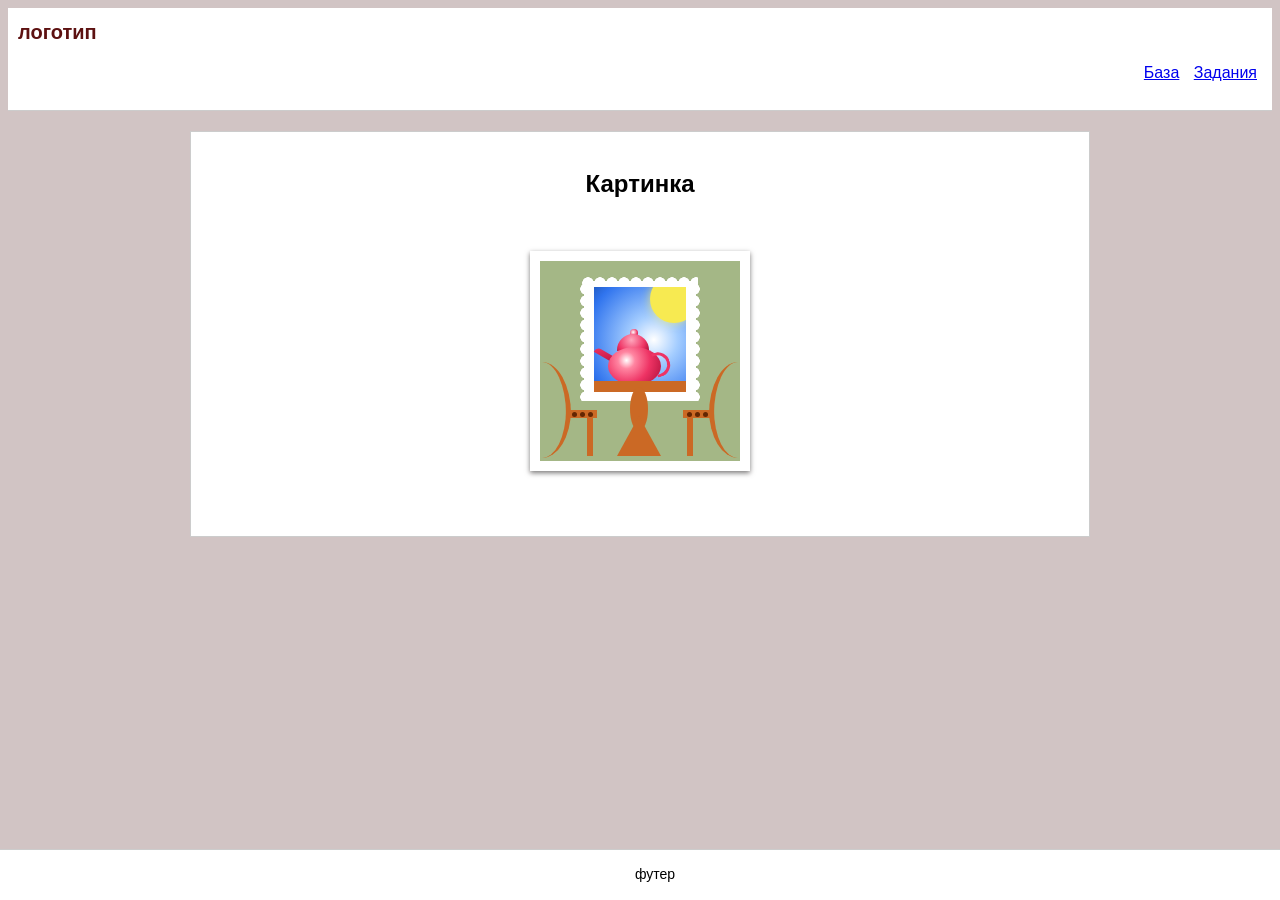
==== index.html @ 26da4ea9 "pic" ====
<html lang="en">
<head>
    <meta charset="UTF-8">
    <meta name="viewport" content="width=device-width, initial-scale=1.0">
    <title>Мое чудо!!!</title>
    <link rel="stylesheet" href="css/style.css">
</head>
<body>
    <header class="header">
        <div class="logo">логотип</div>

        <nav class="menu">
            <ul>
                <li><a href="#">База</a></li>
                <li><a href="#">Задания</a></li>
            </ul>
        </nav>

    </header>

    <main class="main-content">
        <section class="section">
            <h1>Картинка</h1>
            <div class="pic">
                <div class="curtain">
                <div class="curtain-scallops">
                    <div class="curtain-scallops-top"></div>
                    <div class="curtain-scallops-left"></div>
                    <div class="curtain-scallops-right"></div>
                </div>
                <div class="window">
                    <div class="sun"></div>
                </div>
                </div>

                <div class="chair chair-left">
                    <div class="chair-back">
                        <div class="chair-back-top"></div>
                        <div class="chair-back-bottom"></div>
                    </div>
                    <div class="chair-seat">
                        <div class="chair-rivets"></div>
                    </div>
                    <div class="chair-leg-front"></div>
                </div>

                <div class="table">
                    <div class="table-top"></div>
                    <div class="table-leg">
                        <div class="table-bulb"></div>
                    </div>
                    <div class="table-base"></div>
                </div>

                <div class="teapot">
                    <div class="teapot-knob"></div>
                    <div class="teapot-lid"></div>
                    <div class="teapot-spout"></div>
                    <div class="teapot-body"></div>
                    <div class="teapot-handle"></div>
                </div>

                <div class="chair chair-right">
                    <div class="chair-back">
                        <div class="chair-back-top"></div>
                        <div class="chair-back-bottom"></div>
                    </div>
                    <div class="chair-seat">
                        <div class="chair-rivets"></div>
                    </div>
                    <div class="chair-leg-front"></div>
                </div>

            </div>

        </section>

        
    </main>

    <footer class="footer">
        футер
    </footer>
</body>
</html>
---- css/style.css ----
body {
    font-family: Arial, sans-serif;
    font-size: 16px;
    line-height: 1.4;
    color: #000000;
    background-color: #3900003b;
    
}

.header {
    border-bottom: 1px solid #ccc;
    padding: 10px;
    text-align: right;
    background-color: #ffffff;
}

.logo {
    text-align: left;
    font-size: 20px;
    font-weight: bold;
    color: #5d1111;
    margin-bottom: 10px;
}

.menu ul {
    list-style: none;
    padding: 0;
}

.menu li {
    display: inline-block;
    margin: 0 5px;
}

.menu a {
    color: #0000ee;
    text-decoration: underline;
}

.main-content {
    max-width: 900px;
    margin: 20px auto;
    padding: 0 10px;
}

.section {
    border: 1px solid #ccc;
    padding: 15px;
    background-color: #ffffff;
}

.section h1 {
    text-align: center;
    font-size: 24px;
    margin-bottom: 10px;
}


.footer {
    border-top: 1px solid #ccc;
    padding: 15px;
    text-align: center;
    font-size: 14px;
    background-color: #ffffff;
    position: fixed;
    bottom: 0;
    left: 0;
    width: 100%;
}



/* картинка */
.pic {
  width: 200px;
  height: 200px;
  border: 10px solid #ffffff;
  background-color: #a4b786;
  margin: 50px auto;
  overflow: hidden;
  position: relative;
  box-shadow: 0px 2px 5px #797777;
  box-sizing: content-box;
}

.curtain {
  position: absolute;
  top: 20px;
  left: 44px;
  width: 112px;
  height: 120px;
  background-color: #ffffff;
}

.curtain-scallops {
  position: absolute;
  inset: -4px -4px 0 -4px;
}

.curtain-scallops-top {
  position: absolute;
  top: 0;
  left: 2px;
  right: 2px;
  height: 12px;
  background-image: radial-gradient(circle at 6px 6px, #ffffff 5.5px, transparent 6px);
  background-size: 12px 12px;
  background-repeat: repeat;
}

.curtain-scallops-left {
  position: absolute;
  top: 6px;
  bottom: 0;
  left: 0;
  width: 12px;
  background-image: radial-gradient(circle at 6px 6px, #ffffff 5.5px, transparent 6px);
  background-size: 12px 12px;
  background-repeat: repeat;
}

.curtain-scallops-right {
  position: absolute;
  top: 6px;
  bottom: 0;
  right: 0;
  width: 12px;
  background-image: radial-gradient(circle at 6px 6px, #ffffff 5.5px, transparent 6px);
  background-size: 12px 12px;
  background-repeat: repeat;
}

.window {
  position: absolute;
  top: 6px;
  left: 10px;
  width: 92px;
  height: 96px;
  background: radial-gradient(circle at 65% 55%, #ffffff 0%, #a4cdff 30%, #3074ee 85%, #235ec7 100%);
  overflow: hidden;
}

.sun {
  position: absolute;
  top: -12px;
  right: -12px;
  width: 48px;
  height: 48px;
  background-color: #f7ea51;
  border-radius: 50%;
  box-shadow: 0 0 10px rgba(255, 240, 100, 0.7);
}

.table {
  position: absolute;
  bottom: 0;
  left: 0;
  width: 100%;
  height: 98px;
  pointer-events: none;
  z-index: 11;
}

.table-top {
  position: absolute;
  top: 18px;
  left: 54px;
  width: 92px;
  height: 11px;
  background-color: #cb6925;
}

.table-leg {
  position: absolute;
  top: 20px;
  left: 90px;
  width: 18px;
  height: 54px;
}

.table-bulb {
  position: absolute;
  top: 4px;
  left: 0;
  width: 18px;
  height: 44px;
  background: #cb6925;
  border-radius: 50%;
}

.table-base {
  position: absolute;
  bottom: 5px;
  left: 77px;
  width: 0;
  height: 0;
  border-bottom: 40px solid #cb6925;
  border-left: 22px solid transparent;
  border-right: 22px solid transparent;
}

.teapot {
  position: absolute;
  top: 68px;
  left: 54px;
  width: 82px;
  height: 56px;
  z-index: 10;
}

.teapot-body {
  position: absolute;
  bottom: 0;
  left: 14px;
  width: 53px;
  height: 38px;
  background: radial-gradient(circle at 35% 35%, #ffffff 0%, #ff85a1 20%, #ee3364 55%, #ba1542 90%, #820b2b 100%);
  border-radius: 50%;
}

.teapot-lid {
  position: absolute;
  top: 5px;
  left: 23px;
  width: 32px;
  height: 17px;
  background: radial-gradient(circle at 45% 35%, #ffa6bc 0%, #ee3364 65%, #a81039 100%);
  border-radius: 17px 17px 0 0;
}

.teapot-knob {
  position: absolute;
  top: 0;
  left: 36px;
  width: 8px;
  height: 8px;
  background: radial-gradient(circle at 40% 40%, #ffffff 0%, #ee3364 60%, #8b082c 100%);
  border-radius: 50%;
}

.teapot-spout {
  position: absolute;
  bottom: 28px;
  left: 0;
  width: 19px;
  height: 6px;
  background: linear-gradient(135deg, #ee3364 0%, #c41846 100%);
  transform: rotate(30deg);
  border-radius: 5px 0 0px 0px;
}

.teapot-handle {
  position: absolute;
  top: 22px;
  right: 6px;
  width: 13px;
  height: 19px;
  border: 3px solid #ee3364;
  border-left: none;
  border-radius: 0 13px 13px 0;
  transform: rotate(-16.5deg);
}

.chair {
  position: absolute;
  bottom: 14px;
  width: 43px;
  height: 85px;
  z-index: 5;
}

.chair-left {
  left: 12px;
}

.chair-right {
  right: 12px;
  transform: scaleX(-1);
}

.chair-seat {
  position: absolute;
  top: 48px;
  left: 16px;
  width: 29px;
  height: 8px;
  background-color: #cb6925;
  border-radius: 0px;
}

.chair-rivets {
  position: absolute;
  top: 2px;
  left: 4px;
  width: 5px;
  height: 5px;
  background-color: #632603;
  border-radius: 50%;
  box-shadow: 8px 0 #632603, 16px 0 #632603;
}

.chair-leg-front {
  position: absolute;
  top: 55px;
  right: 2px;
  width: 6px;
  height: 39px;
  background-color: #cb6925;
}

.chair-back {
  position: absolute;
  top: 0;
  left: -10px;
  width: 28px;
  height: 98px;
}

.chair-back-top {
  position: absolute;
  top: 0;
  left: 0px;
  width: 24px;
  height: 52px;
  border-right: 5px solid #cb6925;
  border-radius: 0 100% 0 0; 
}

.chair-back-bottom {
  position: absolute;
  top: 48px;
  left: 0px;
  width: 24px;
  height: 48px;
  border-right: 5px solid #cb6925;
  border-radius: 0 0 100% 0;
}
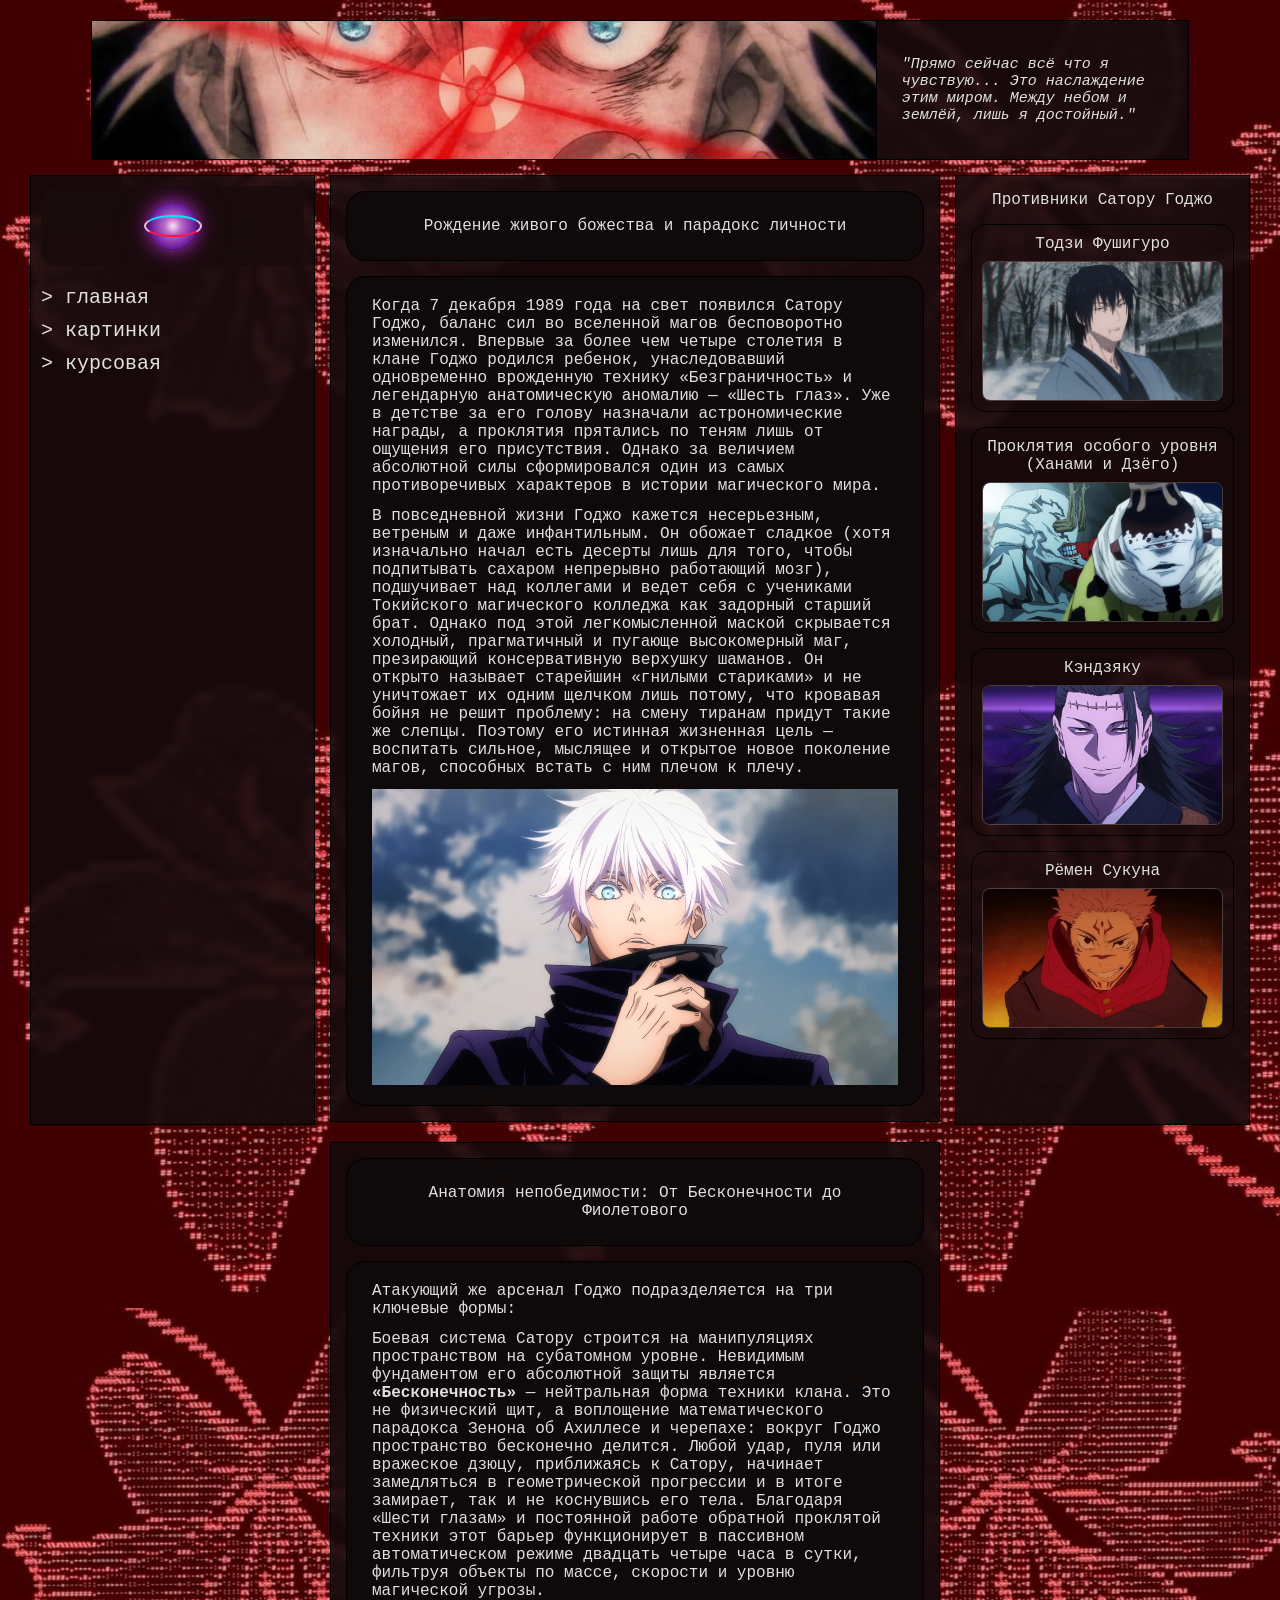
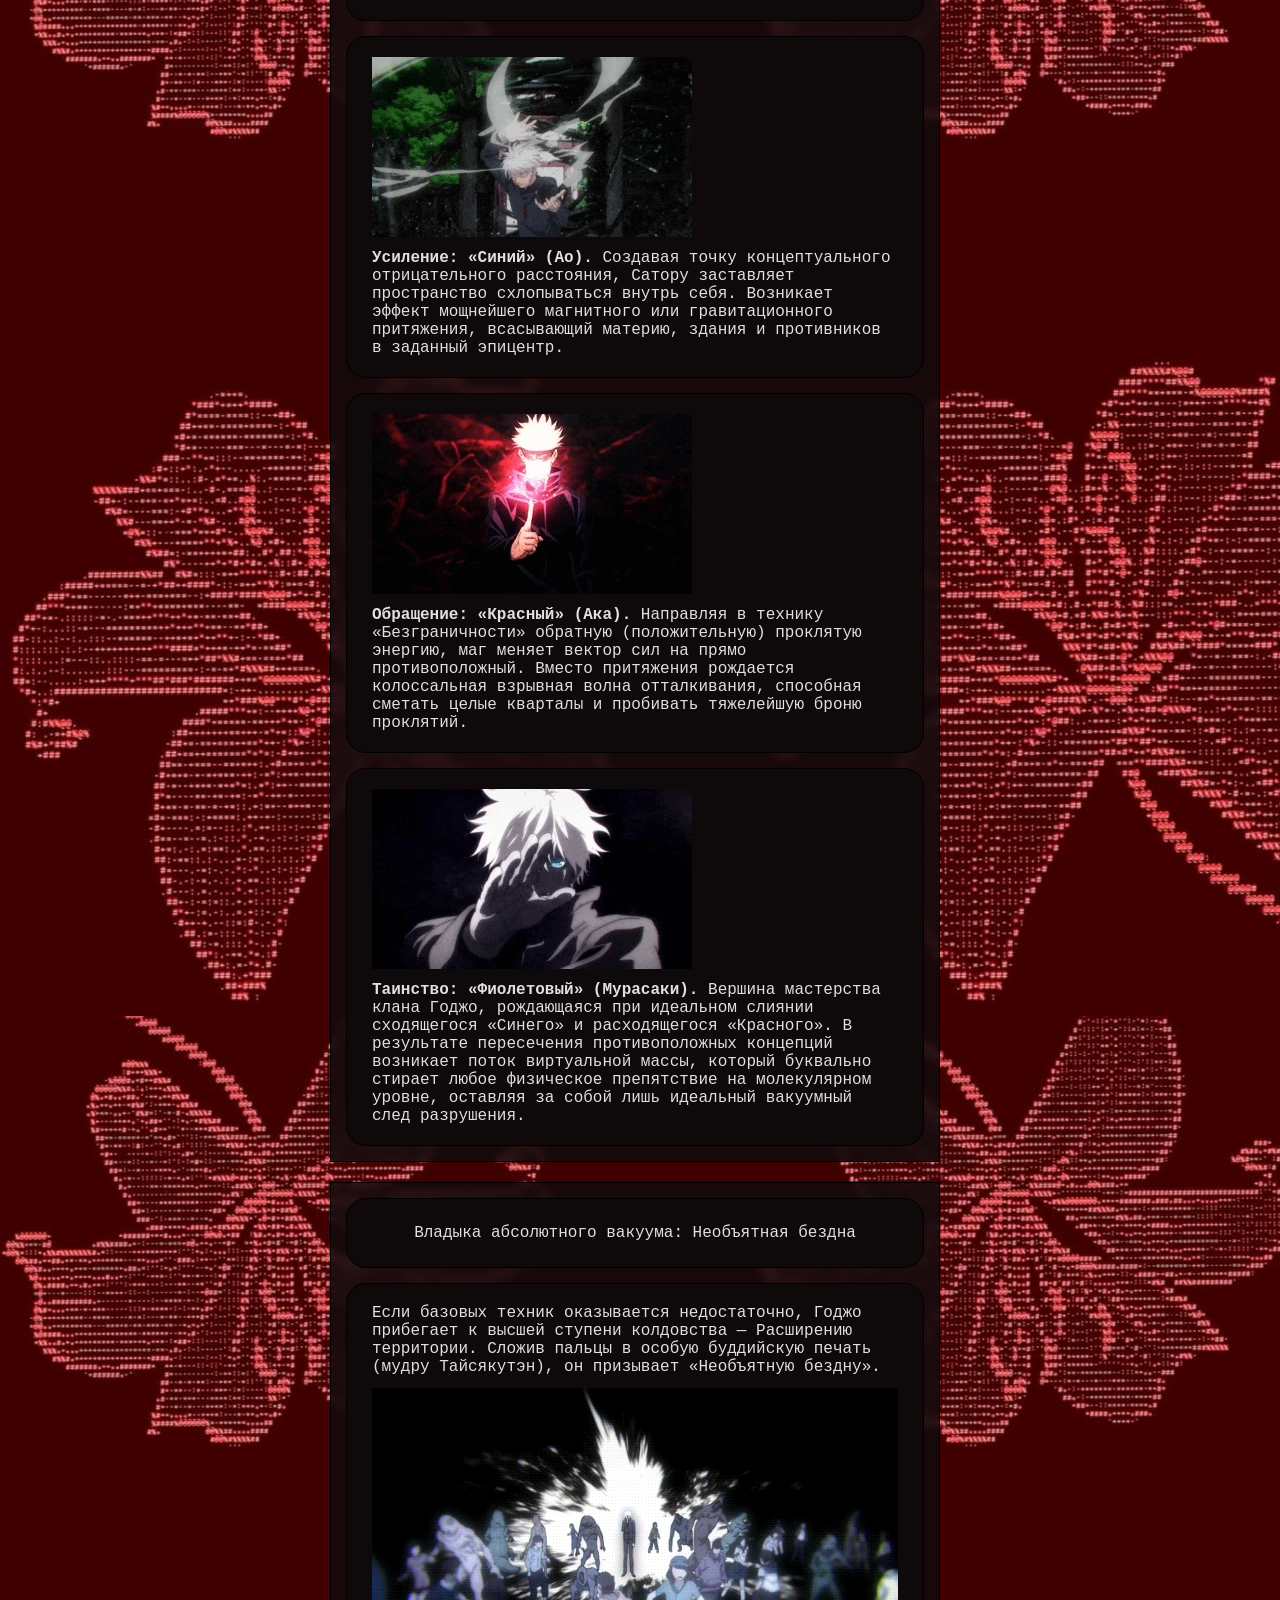
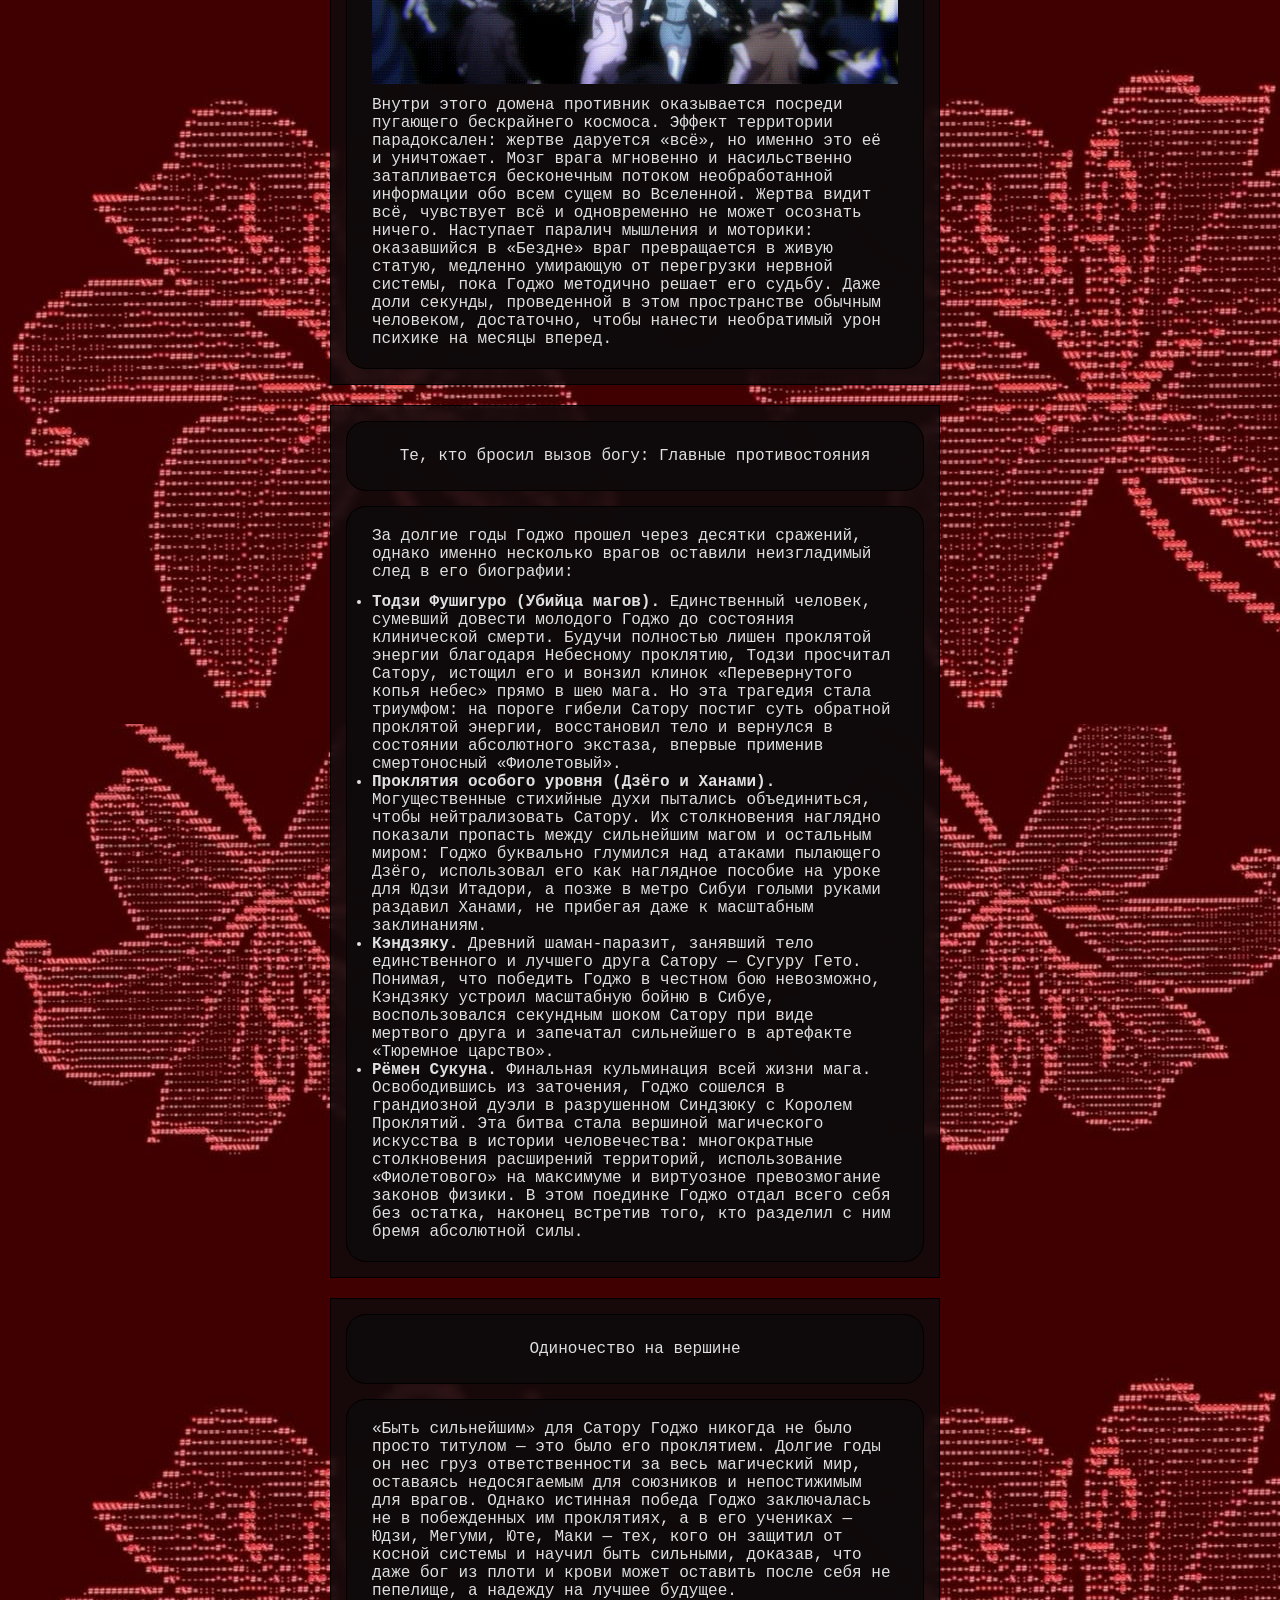
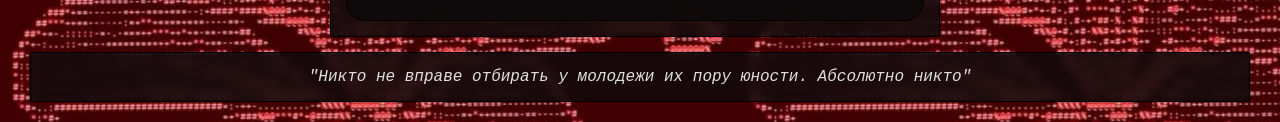
==== commit 084736ec: "Final" ====
--- a/index.html
+++ b/index.html
@@ -1,85 +1,126 @@
-<html lang="en">
+<!DOCTYPE html>
+<html lang="ru">
 <head>
-    <meta charset="UTF-8">
-    <meta name="viewport" content="width=device-width, initial-scale=1.0">
-    <title>Мое чудо!!!</title>
-    <link rel="stylesheet" href="css/style.css">
+  <meta charset="UTF-8">
+  <meta name="viewport" content="width=device-width, initial-scale=1.0">
+  <title>Чудеса!</title>
+  <link rel="stylesheet" href="css/style.css">
+  <link rel="stylesheet" href="css/logo.css">
 </head>
 <body>
-    <header class="header">
-        <div class="logo">логотип</div>
 
-        <nav class="menu">
+  <header>
+    <figure>
+      <img src="img/Gojo Satoru.jpg" alt="Gojo Satoru">
+    </figure>
+    <p><i>"Прямо сейчас всё что я чувствую... Это наслаждение этим миром. Между небом и землёй, лишь я достойный."</i></p>
+  </header>
+
+  <main>
+    <nav>
+      <mark class="logo-container">
+        <div class="logo-purple-sphere" title="Таинство: Фиолетовый">
+          <div class="ring"></div>
+        </div>
+      </mark>
+      <ul>
+        <li><a href="index.html">&gt; главная</a></li>
+        <li><a href="gallery.html">&gt; картинки</a></li>
+        <li><a href="#">&gt; курсовая</a></li>
+      </ul>
+    </nav>
+
+    <div class="site-content">
+      <section class="page-section active">
+        <header>
+          Рождение живого божества и парадокс личности
+        </header>
+        <article>
+          <p>Когда 7 декабря 1989 года на свет появился Сатору Годжо, баланс сил во вселенной магов бесповоротно изменился. Впервые за более чем четыре столетия в клане Годжо родился ребенок, унаследовавший одновременно врожденную технику «Безграничность» и легендарную анатомическую аномалию — «Шесть глаз». Уже в детстве за его голову назначали астрономические награды, а проклятия прятались по теням лишь от ощущения его присутствия. Однако за величием абсолютной силы сформировался один из самых противоречивых характеров в истории магического мира.</p>
+          <p>В повседневной жизни Годжо кажется несерьезным, ветреным и даже инфантильным. Он обожает сладкое (хотя изначально начал есть десерты лишь для того, чтобы подпитывать сахаром непрерывно работающий мозг), подшучивает над коллегами и ведет себя с учениками Токийского магического колледжа как задорный старший брат. Однако под этой легкомысленной маской скрывается холодный, прагматичный и пугающе высокомерный маг, презирающий консервативную верхушку шаманов. Он открыто называет старейшин «гнилыми стариками» и не уничтожает их одним щелчком лишь потому, что кровавая бойня не решит проблему: на смену тиранам придут такие же слепцы. Поэтому его истинная жизненная цель — воспитать сильное, мыслящее и открытое новое поколение магов, способных встать с ним плечом к плечу.</p>
+          <img src="img/шесть глаз.webp" alt="шесть глаз" style="">
+        </article>
+      </section>
+      <section class="page-section active">
+          <header>
+              Анатомия непобедимости: От Бесконечности до Фиолетового
+            </header>
+            <article>
+              <p>Атакующий же арсенал Годжо подразделяется на три ключевые формы:</p>
+              <p>Боевая система Сатору строится на манипуляциях пространством на субатомном уровне. Невидимым фундаментом его абсолютной защиты является <b>«Бесконечность»</b> — нейтральная форма техники клана. Это не физический щит, а воплощение математического парадокса Зенона об Ахиллесе и черепахе: вокруг Годжо пространство бесконечно делится. Любой удар, пуля или вражеское дзюцу, приближаясь к Сатору, начинает замедляться в геометрической прогрессии и в итоге замирает, так и не коснувшись его тела. Благодаря «Шести глазам» и постоянной работе обратной проклятой техники этот барьер функционирует в пассивном автоматическом режиме двадцать четыре часа в сутки, фильтруя объекты по массе, скорости и уровню магической угрозы.</p>
+          </article>
+          <article>
+              <img src="img/синий.webp" alt="">
+              <p><b>Усиление: «Синий» (Ао).</b> Создавая точку концептуального отрицательного расстояния, Сатору заставляет пространство схлопываться внутрь себя. Возникает эффект мощнейшего магнитного или гравитационного притяжения, всасывающий материю, здания и противников в заданный эпицентр.</p>
+          </article>
+          <article>
+              <img src="img/красный.webp" alt="">
+              <p><b>Обращение: «Красный» (Ака).</b> Направляя в технику «Безграничности» обратную (положительную) проклятую энергию, маг меняет вектор сил на прямо противоположный. Вместо притяжения рождается колоссальная взрывная волна отталкивания, способная сметать целые кварталы и пробивать тяжелейшую броню проклятий.</p>
+          </article>
+          <article>
+            <img src="img/фиолетовый.webp" alt="">
+            <p><b>Таинство: «Фиолетовый» (Мурасаки).</b> Вершина мастерства клана Годжо, рождающаяся при идеальном слиянии сходящегося «Синего» и расходящегося «Красного». В результате пересечения противоположных концепций возникает поток виртуальной массы, который буквально стирает любое физическое препятствие на молекулярном уровне, оставляя за собой лишь идеальный вакуумный след разрушения.</p>
+          </article>
+      </section>
+      <section class="page-section active">
+          <header>
+            Владыка абсолютного вакуума: Необъятная бездна
+          </header>
+          <article>
+            <p>Если базовых техник оказывается недостаточно, Годжо прибегает к высшей ступени колдовства — Расширению территории. Сложив пальцы в особую буддийскую печать (мудру Тайсякутэн), он призывает «Необъятную бездну».</p> 
+            <img src="img/Расширение территории.webp" alt=""> 
+            <p>Внутри этого домена противник оказывается посреди пугающего бескрайнего космоса. Эффект территории парадоксален: жертве даруется «всё», но именно это её и уничтожает. Мозг врага мгновенно и насильственно затапливается бесконечным потоком необработанной информации обо всем сущем во Вселенной. Жертва видит всё, чувствует всё и одновременно не может осознать ничего. Наступает паралич мышления и моторики: оказавшийся в «Бездне» враг превращается в живую статую, медленно умирающую от перегрузки нервной системы, пока Годжо методично решает его судьбу. Даже доли секунды, проведенной в этом пространстве обычным человеком, достаточно, чтобы нанести необратимый урон психике на месяцы вперед.</p>  
+          </article>
+      </section>
+      <section class="page-section active">
+          <header>
+            Те, кто бросил вызов богу: Главные противостояния
+          </header>
+          <article>
+            <p>За долгие годы Годжо прошел через десятки сражений, однако именно несколько врагов оставили неизгладимый след в его биографии:</p>
             <ul>
-                <li><a href="#">База</a></li>
-                <li><a href="#">Задания</a></li>
+                <li><b>Тодзи Фушигуро (Убийца магов).</b> Единственный человек, сумевший довести молодого Годжо до состояния клинической смерти. Будучи полностью лишен проклятой энергии благодаря Небесному проклятию, Тодзи просчитал Сатору, истощил его и вонзил клинок «Перевернутого копья небес» прямо в шею мага. Но эта трагедия стала триумфом: на пороге гибели Сатору постиг суть обратной проклятой энергии, восстановил тело и вернулся в состоянии абсолютного экстаза, впервые применив смертоносный «Фиолетовый».</li>
+                <li><b>Проклятия особого уровня (Дзёго и Ханами).</b> Могущественные стихийные духи пытались объединиться, чтобы нейтрализовать Сатору. Их столкновения наглядно показали пропасть между сильнейшим магом и остальным миром: Годжо буквально глумился над атаками пылающего Дзёго, использовал его как наглядное пособие на уроке для Юдзи Итадори, а позже в метро Сибуи голыми руками раздавил Ханами, не прибегая даже к масштабным заклинаниям.</li>
+                <li><b>Кэндзяку.</b> Древний шаман-паразит, занявший тело единственного и лучшего друга Сатору — Сугуру Гето. Понимая, что победить Годжо в честном бою невозможно, Кэндзяку устроил масштабную бойню в Сибуе, воспользовался секундным шоком Сатору при виде мертвого друга и запечатал сильнейшего в артефакте «Тюремное царство».</li>
+                <li><b>Рёмен Сукуна.</b> Финальная кульминация всей жизни мага. Освободившись из заточения, Годжо сошелся в грандиозной дуэли в разрушенном Синдзюку с Королем Проклятий. Эта битва стала вершиной магического искусства в истории человечества: многократные столкновения расширений территорий, использование «Фиолетового» на максимуме и виртуозное превозмогание законов физики. В этом поединке Годжо отдал всего себя без остатка, наконец встретив того, кто разделил с ним бремя абсолютной силы.</li>
             </ul>
-        </nav>
+          </article>
+      </section>
+      <section class="page-section active">
+          <header>
+            Одиночество на вершине
+          </header>
+          <article>
+            <p>«Быть сильнейшим» для Сатору Годжо никогда не было просто титулом — это было его проклятием. Долгие годы он нес груз ответственности за весь магический мир, оставаясь недосягаемым для союзников и непостижимым для врагов. Однако истинная победа Годжо заключалась не в побежденных им проклятиях, а в его учениках — Юдзи, Мегуми, Юте, Маки — тех, кого он защитил от косной системы и научил быть сильными, доказав, что даже бог из плоти и крови может оставить после себя не пепелище, а надежду на лучшее будущее.</p>
+          </article>
+      </section>
+    </div>
+    
+    
+    <aside>
+      <p>Противники Сатору Годжо</p>
+      <article>
+        <p>Тодзи Фушигуро</p>
+        <img src="img/тодзи.webp" alt="">
+      </article>
+      <article>
+        <p>Проклятия особого уровня (Ханами и Дзёго)</p>
+        <img src="img/дзёго и ханами.webp" alt="">
+      </article>
+      <article>
+        <p>Кэндзяку</p>
+        <img src="img/кэндзяку1.webp" alt="">
+      </article>
+      <article>
+        <p>Рёмен Сукуна</p>
+        <img src="img/сукуна.webp" alt="">
+      </article>
+    </aside>
+  </main>
 
-    </header>
-
-    <main class="main-content">
-        <section class="section">
-            <h1>Картинка</h1>
-            <div class="pic">
-                <div class="curtain">
-                <div class="curtain-scallops">
-                    <div class="curtain-scallops-top"></div>
-                    <div class="curtain-scallops-left"></div>
-                    <div class="curtain-scallops-right"></div>
-                </div>
-                <div class="window">
-                    <div class="sun"></div>
-                </div>
-                </div>
-
-                <div class="chair chair-left">
-                    <div class="chair-back">
-                        <div class="chair-back-top"></div>
-                        <div class="chair-back-bottom"></div>
-                    </div>
-                    <div class="chair-seat">
-                        <div class="chair-rivets"></div>
-                    </div>
-                    <div class="chair-leg-front"></div>
-                </div>
-
-                <div class="table">
-                    <div class="table-top"></div>
-                    <div class="table-leg">
-                        <div class="table-bulb"></div>
-                    </div>
-                    <div class="table-base"></div>
-                </div>
-
-                <div class="teapot">
-                    <div class="teapot-knob"></div>
-                    <div class="teapot-lid"></div>
-                    <div class="teapot-spout"></div>
-                    <div class="teapot-body"></div>
-                    <div class="teapot-handle"></div>
-                </div>
-
-                <div class="chair chair-right">
-                    <div class="chair-back">
-                        <div class="chair-back-top"></div>
-                        <div class="chair-back-bottom"></div>
-                    </div>
-                    <div class="chair-seat">
-                        <div class="chair-rivets"></div>
-                    </div>
-                    <div class="chair-leg-front"></div>
-                </div>
-
-            </div>
-
-        </section>
-
-        
-    </main>
-
-    <footer class="footer">
-        футер
-    </footer>
+  <footer>
+   <i>"Никто не вправе отбирать у молодежи их пору юности. Абсолютно никто"</i>
+  </footer>
+  
 </body>
 </html>
--- a/css/style.css
+++ b/css/style.css
@@ -1,337 +1,200 @@
+* {
+  box-sizing: border-box;
+  margin: 0;
+  padding: 0;
+}
+
 body {
-    font-family: Arial, sans-serif;
-    font-size: 16px;
-    line-height: 1.4;
-    color: #000000;
-    background-color: #3900003b;
-    
-}
-
-.header {
-    border-bottom: 1px solid #ccc;
-    padding: 10px;
-    text-align: right;
-    background-color: #ffffff;
-}
-
-.logo {
-    text-align: left;
-    font-size: 20px;
-    font-weight: bold;
-    color: #5d1111;
-    margin-bottom: 10px;
-}
-
-.menu ul {
-    list-style: none;
-    padding: 0;
-}
-
-.menu li {
-    display: inline-block;
-    margin: 0 5px;
-}
-
-.menu a {
-    color: #0000ee;
-    text-decoration: underline;
-}
-
-.main-content {
-    max-width: 900px;
-    margin: 20px auto;
-    padding: 0 10px;
-}
-
-.section {
-    border: 1px solid #ccc;
-    padding: 15px;
-    background-color: #ffffff;
-}
-
-.section h1 {
-    text-align: center;
-    font-size: 24px;
-    margin-bottom: 10px;
-}
-
-
-.footer {
-    border-top: 1px solid #ccc;
-    padding: 15px;
-    text-align: center;
-    font-size: 14px;
-    background-color: #ffffff;
-    position: fixed;
-    bottom: 0;
-    left: 0;
-    width: 100%;
-}
-
-
-
-/* картинка */
-.pic {
-  width: 200px;
-  height: 200px;
-  border: 10px solid #ffffff;
-  background-color: #a4b786;
-  margin: 50px auto;
+  font-family: "Courier New", Courier, monospace;
+  max-width: 1250px;
+  margin: 20px auto;
+  padding: 0 15px;
+  display: flex;
+  flex-direction: column;
+  gap: 15px;
+
+  background-color: #1111118e;
+
+  background-image: url("wallpaper.jpg");  
+  background-repeat: repeat;        
+  background-position: top left;
+
+}
+
+header,
+nav,
+main > .site-content > section,
+main > .site-content > section > header,
+main > .site-content > section > article,
+aside,
+footer {
+  background-color: rgba(15, 10, 12, 0.82); 
+  backdrop-filter: blur(4px);               
+  border-color: rgba(255, 255, 255, 0.3);   
+  color: #e0e0e0;                       
+}
+
+body > header {
+  border: 1px solid #000;
+  display: flex;
+  min-height: 140px;
+  height: 140px;
+  width: 90%;
+  margin: 0px auto;
   overflow: hidden;
-  position: relative;
-  box-shadow: 0px 2px 5px #797777;
-  box-sizing: content-box;
-}
-
-.curtain {
-  position: absolute;
-  top: 20px;
-  left: 44px;
-  width: 112px;
-  height: 120px;
-  background-color: #ffffff;
-}
-
-.curtain-scallops {
-  position: absolute;
-  inset: -4px -4px 0 -4px;
-}
-
-.curtain-scallops-top {
-  position: absolute;
-  top: 0;
-  left: 2px;
-  right: 2px;
-  height: 12px;
-  background-image: radial-gradient(circle at 6px 6px, #ffffff 5.5px, transparent 6px);
-  background-size: 12px 12px;
-  background-repeat: repeat;
-}
-
-.curtain-scallops-left {
-  position: absolute;
-  top: 6px;
-  bottom: 0;
-  left: 0;
-  width: 12px;
-  background-image: radial-gradient(circle at 6px 6px, #ffffff 5.5px, transparent 6px);
-  background-size: 12px 12px;
-  background-repeat: repeat;
-}
-
-.curtain-scallops-right {
-  position: absolute;
-  top: 6px;
-  bottom: 0;
-  right: 0;
-  width: 12px;
-  background-image: radial-gradient(circle at 6px 6px, #ffffff 5.5px, transparent 6px);
-  background-size: 12px 12px;
-  background-repeat: repeat;
-}
-
-.window {
-  position: absolute;
-  top: 6px;
-  left: 10px;
-  width: 92px;
-  height: 96px;
-  background: radial-gradient(circle at 65% 55%, #ffffff 0%, #a4cdff 30%, #3074ee 85%, #235ec7 100%);
-  overflow: hidden;
-}
-
-.sun {
-  position: absolute;
-  top: -12px;
-  right: -12px;
-  width: 48px;
-  height: 48px;
-  background-color: #f7ea51;
-  border-radius: 50%;
-  box-shadow: 0 0 10px rgba(255, 240, 100, 0.7);
-}
-
-.table {
-  position: absolute;
-  bottom: 0;
-  left: 0;
+}
+
+body > header figure {
+  flex: 3;
+  border-right: 1px solid #000;
+  display: flex;
+  margin: 0;
+  padding: 0;
+}
+
+body > header > figure > img {
   width: 100%;
-  height: 98px;
-  pointer-events: none;
-  z-index: 11;
-}
-
-.table-top {
-  position: absolute;
-  top: 18px;
-  left: 54px;
-  width: 92px;
-  height: 11px;
-  background-color: #cb6925;
-}
-
-.table-leg {
-  position: absolute;
-  top: 20px;
-  left: 90px;
-  width: 18px;
-  height: 54px;
-}
-
-.table-bulb {
-  position: absolute;
-  top: 4px;
-  left: 0;
-  width: 18px;
-  height: 44px;
-  background: #cb6925;
-  border-radius: 50%;
-}
-
-.table-base {
-  position: absolute;
-  bottom: 5px;
-  left: 77px;
-  width: 0;
-  height: 0;
-  border-bottom: 40px solid #cb6925;
-  border-left: 22px solid transparent;
-  border-right: 22px solid transparent;
-}
-
-.teapot {
-  position: absolute;
-  top: 68px;
-  left: 54px;
-  width: 82px;
-  height: 56px;
-  z-index: 10;
-}
-
-.teapot-body {
-  position: absolute;
-  bottom: 0;
-  left: 14px;
-  width: 53px;
-  height: 38px;
-  background: radial-gradient(circle at 35% 35%, #ffffff 0%, #ff85a1 20%, #ee3364 55%, #ba1542 90%, #820b2b 100%);
-  border-radius: 50%;
-}
-
-.teapot-lid {
-  position: absolute;
-  top: 5px;
-  left: 23px;
-  width: 32px;
-  height: 17px;
-  background: radial-gradient(circle at 45% 35%, #ffa6bc 0%, #ee3364 65%, #a81039 100%);
-  border-radius: 17px 17px 0 0;
-}
-
-.teapot-knob {
-  position: absolute;
-  top: 0;
-  left: 36px;
-  width: 8px;
-  height: 8px;
-  background: radial-gradient(circle at 40% 40%, #ffffff 0%, #ee3364 60%, #8b082c 100%);
-  border-radius: 50%;
-}
-
-.teapot-spout {
-  position: absolute;
-  bottom: 28px;
-  left: 0;
-  width: 19px;
-  height: 6px;
-  background: linear-gradient(135deg, #ee3364 0%, #c41846 100%);
-  transform: rotate(30deg);
-  border-radius: 5px 0 0px 0px;
-}
-
-.teapot-handle {
-  position: absolute;
-  top: 22px;
-  right: 6px;
-  width: 13px;
-  height: 19px;
-  border: 3px solid #ee3364;
-  border-left: none;
-  border-radius: 0 13px 13px 0;
-  transform: rotate(-16.5deg);
-}
-
-.chair {
-  position: absolute;
-  bottom: 14px;
-  width: 43px;
-  height: 85px;
-  z-index: 5;
-}
-
-.chair-left {
-  left: 12px;
-}
-
-.chair-right {
-  right: 12px;
-  transform: scaleX(-1);
-}
-
-.chair-seat {
-  position: absolute;
-  top: 48px;
-  left: 16px;
-  width: 29px;
-  height: 8px;
-  background-color: #cb6925;
-  border-radius: 0px;
-}
-
-.chair-rivets {
-  position: absolute;
-  top: 2px;
-  left: 4px;
-  width: 5px;
-  height: 5px;
-  background-color: #632603;
-  border-radius: 50%;
-  box-shadow: 8px 0 #632603, 16px 0 #632603;
-}
-
-.chair-leg-front {
-  position: absolute;
-  top: 55px;
-  right: 2px;
-  width: 6px;
-  height: 39px;
-  background-color: #cb6925;
-}
-
-.chair-back {
-  position: absolute;
-  top: 0;
-  left: -10px;
-  width: 28px;
-  height: 98px;
-}
-
-.chair-back-top {
-  position: absolute;
-  top: 0;
-  left: 0px;
-  width: 24px;
-  height: 52px;
-  border-right: 5px solid #cb6925;
-  border-radius: 0 100% 0 0; 
-}
-
-.chair-back-bottom {
-  position: absolute;
-  top: 48px;
-  left: 0px;
-  width: 24px;
-  height: 48px;
-  border-right: 5px solid #cb6925;
-  border-radius: 0 0 100% 0;
+  height: 100%;
+  object-fit: cover;           
+  display: block;
+}
+
+body > header aside,
+body > header p {
+  flex: 1;
+  display: flex;
+  align-items: center;
+  justify-content: center;
+  font-size: 15px;
+  padding: 15px 25px;
+}
+
+main {
+  display: flex;
+  gap: 15px;
+  min-height: 480px;
+}
+
+nav {
+  flex: 1;
+  border: 1px solid #000;
+  padding: 10px;
+  display: flex;
+  flex-direction: column;
+  gap: 15px;
+  max-height: 950px;
+}
+
+nav mark,
+.logo-container {
+  display: flex;
+  justify-content: center;
+  align-items: center;
+  padding: 16px 10px;
+  border-radius: 16px;
+  background-color: rgba(28, 12, 12, 0.75) !important;
+  backdrop-filter: blur(8px);
+}
+
+
+nav ul {
+  list-style: none;
+}
+
+nav li {
+  font-size: 20px;
+  padding: 5px 0;
+}
+
+nav a {
+  display: block;
+  color: #e0e0e0;
+  text-decoration: none;
+}
+
+nav a:hover {
+  text-decoration: underline;
+  background: #000;
+  color: #fff;
+}
+
+main > .site-content {
+  flex: 1;
+  display: flex;
+  flex-direction: column;
+  gap: 20px;           
+  min-width: 50%;
+}
+
+main > .site-content > section {
+  flex: 4;
+  border: 1px solid #000;
+  padding: 15px;
+  display: flex;
+  flex-direction: column;
+  gap: 15px;
+}
+
+main > .site-content > section > header {
+  border: 1px solid #000;
+  border-radius: 20px;
+  padding: 25px;
+  text-align: center;
+}
+
+main > .site-content > section > article {
+  border: 1px solid #000;
+  border-radius: 20px;
+  flex: 1;
+  display: flex;
+  flex-direction: column;
+  align-items: flex-start;
+  justify-content: flex-start;
+  padding: 20px 25px;
+  gap: 12px;
+
+}
+
+
+main > aside {
+  flex: 1;
+  border: 1px solid #000;
+  padding: 15px;
+  text-align: center;
+  display: flex;
+  flex-direction: column;
+  gap: 15px;
+  max-height: 950px;
+}
+
+
+main > aside > article {
+  border: 1px solid #000;
+  border-radius: 15px;
+  padding: 10px;
+  display: flex;
+  flex-direction: column;
+  gap: 8px;
+  align-items: center;
+}
+
+main > aside > article > img {
+  width: 100%;
+  height: 140px;
+  object-fit: cover;
+  border-radius: 8px;
+  border: 1px solid rgba(255, 255, 255, 0.2);
+}
+
+footer {
+  border: 1px solid #000;
+  padding: 15px;
+  text-align: center;
+  align-items: center;
+}
+
+img {
+  max-width: 100%;
+  height: auto;
+  display: block;
 }
--- a/css/logo.css
+++ b/css/logo.css
@@ -0,0 +1,28 @@
+.logo-purple-sphere {
+  position: relative;
+  width: 48px;
+  height: 48px;
+  margin: 0 auto;
+  border-radius: 50%;
+  background: radial-gradient(circle, #f3e5f5 0%, #ba68c8 25%, #6a1b9a 65%, #05000a 100%);
+  box-shadow: 0 0 16px #9c27b0, 0 0 30px rgba(156, 39, 176, 0.5);
+  display: flex;
+  align-items: center;
+  justify-content: center;
+}
+
+.logo-purple-sphere .ring {
+  position: absolute;
+  width: 58px;
+  height: 22px;
+  border: 2px solid #e1bee7;
+  border-top-color: #00e5ff;
+  border-bottom-color: #ff1744;
+  border-radius: 50%;
+  animation: orbitSpin 3s linear infinite;
+}
+
+@keyframes orbitSpin {
+  0% { transform: rotate(0deg) rotateX(65deg); }
+  100% { transform: rotate(360deg) rotateX(65deg); }
+}
